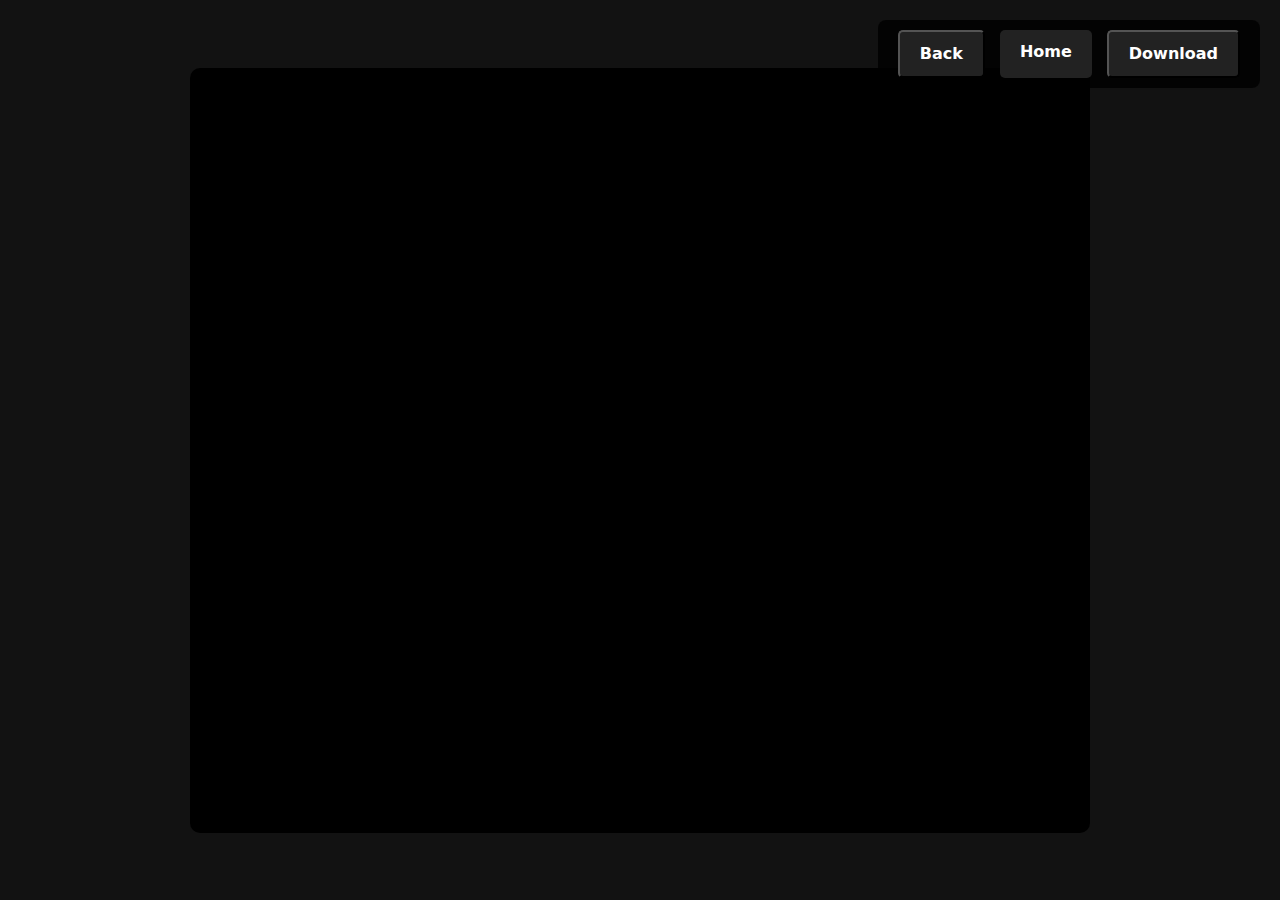
==== elixir-main/portfolio.html @ 2bb65501 "first commit" ====
<!DOCTYPE html>
<html lang="en">
<head>
    <meta charset="UTF-8">
    <meta name="viewport" content="width=device-width, initial-scale=1.0">
    <title>Portfolio Viewer</title>
    <link href="https://cdn.jsdelivr.net/npm/bootstrap@5.3.0/dist/css/bootstrap.min.css" rel="stylesheet">
    <style>
        body {
            background-color: #121212;
            color: #ffffff;
            display: flex;
            justify-content: center;
            align-items: center;
            flex-direction: column;
            height: 100vh;
            margin: 0;
            overflow: hidden;
        }

        .viewer-container {
            width: 90%;
            max-width: 900px;
            height: 85vh;
            overflow-y: auto;
            text-align: center;
            background: #000;
            padding: 10px;
            border-radius: 10px;
        }

        iframe {
            width: 100%;
            height: 100%;
            border: none;
        }

        .image-container img {
            width: 100%;
            height: auto;
            display: block;
            margin-bottom: 10px;
            border-radius: 10px;
        }

        .button-container {
            position: absolute;
            top: 20px;
            right: 20px;
            display: flex;
            gap: 15px;
            background: rgba(0, 0, 0, 0.8);
            padding: 10px 20px;
            border-radius: 8px;
        }

        .button {
            background-color: #222222;
            color: white;
            padding: 10px 20px;
            text-decoration: none;
            border-radius: 5px;
            font-weight: bold;
            transition: background-color 0.3s;
            cursor: pointer;
        }

        .button:hover {
            background-color: #444444;
        }

        @media (max-width: 768px) {
            .viewer-container {
                width: 98%;
                height: 75vh;
            }
            .button-container {
                top: 10px;
                right: 10px;
                padding: 8px 15px;
                gap: 10px;
            }
            .button {
                padding: 8px 15px;
                font-size: 14px;
            }
        }

        @media (max-width: 480px) {
            .viewer-container {
                width: 100%;
                height: 70vh;
            }
            .button-container {
                flex-direction: column;
                top: 10px;
                right: 10px;
                padding: 6px 12px;
            }
            .button {
                padding: 6px 10px;
                font-size: 12px;
            }
        }
    </style>
</head>
<body>
    <div class="button-container">
        <button class="button" onclick="goBack()">Back</button>
        <a href="./index.html" class="button">Home</a>
        <button class="button" onclick="downloadPDF()">Download</button>
    </div>
    
    <!-- Viewer Container -->
    <div class="viewer-container" id="viewer">
        <iframe id="pdf-viewer" src="portfolio.pdf#toolbar=0" allowfullscreen></iframe>
        <div id="image-viewer" class="image-container" style="display: none;"></div>
    </div>

    <script>
        function isIOS() {
            return /iPad|iPhone|iPod/.test(navigator.userAgent) || (navigator.platform === 'MacIntel' && navigator.maxTouchPoints > 1);
        }

        window.onload = function() {
            if (isIOS()) {
                document.getElementById("pdf-viewer").style.display = "none";
                document.getElementById("image-viewer").style.display = "block";

                let imageContainer = document.getElementById("image-viewer");
                for (let i = 1; i <= 13; i++) {
                    let img = new Image();
                    img.src = `./assets/images/prot/${i}.png`;
                    img.alt = `Portfolio Page ${i}`;
                    img.loading = "lazy";  // โหลดรูปเฉพาะเวลามองเห็น
                    imageContainer.appendChild(img);
                }
            }
        };

        function downloadPDF() {
            const pdfUrl = "portfolio.pdf";

            if (isIOS()) {
                // iOS ใช้ window.location.href เพื่อบังคับให้ดาวน์โหลด
                window.location.href = pdfUrl;
            } else {
                // PC และ Android ใช้วิธีปกติ
                const a = document.createElement("a");
                a.href = pdfUrl;
                a.download = "portfolio.pdf";
                document.body.appendChild(a);
                a.click();
                document.body.removeChild(a);
            }
        }
        function goBack() {
            window.history.back();
        }
    </script>

    <script src="https://cdn.jsdelivr.net/npm/bootstrap@5.3.0/dist/js/bootstrap.bundle.min.js"></script>
</body>
</html>
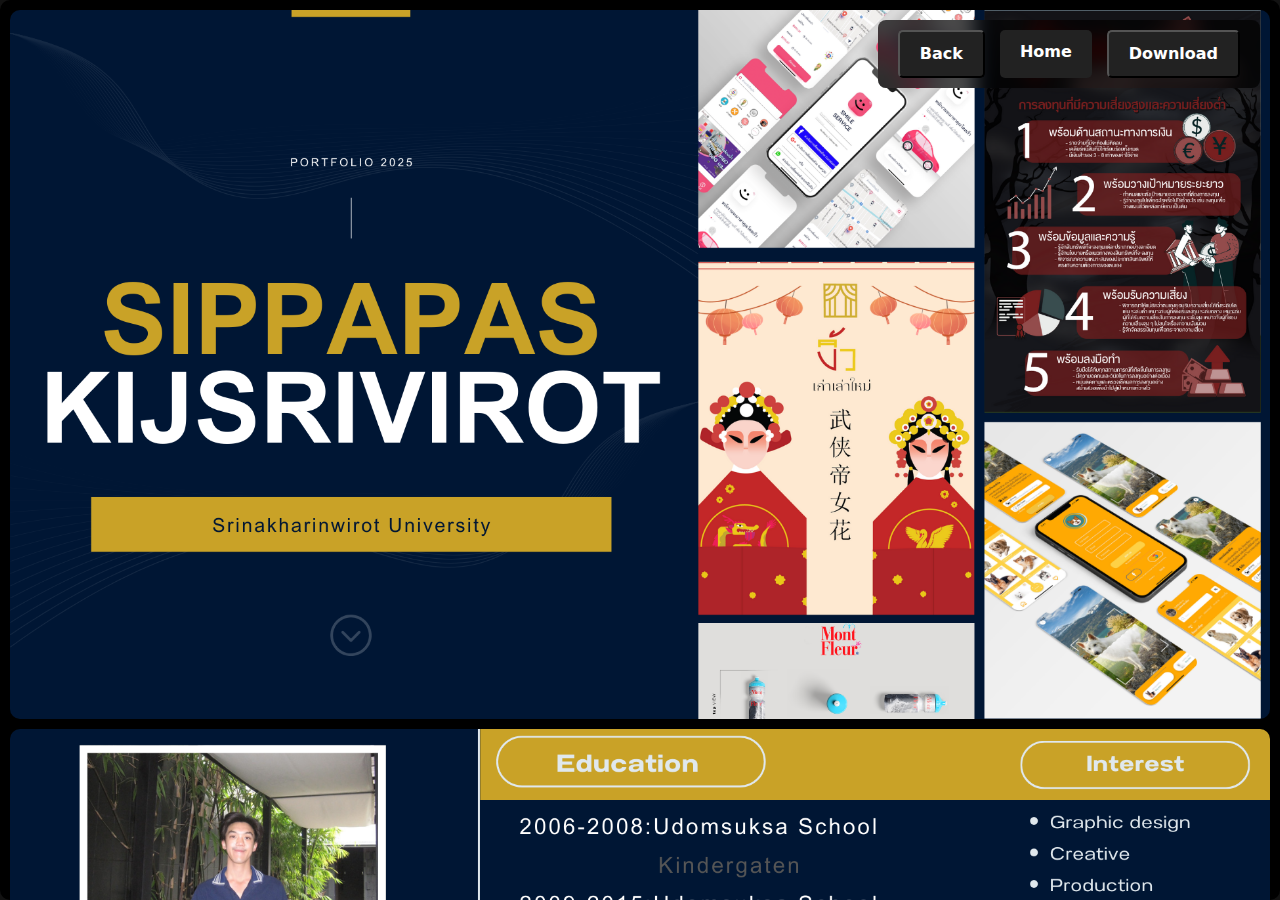
==== commit c0f698ed: "Update portfolio.html" ====
--- a/elixir-main/portfolio.html
+++ b/elixir-main/portfolio.html
@@ -19,20 +19,13 @@
         }
 
         .viewer-container {
-            width: 90%;
-            max-width: 900px;
-            height: 85vh;
+            width: 100%;
+            height: 100vh;
             overflow-y: auto;
             text-align: center;
             background: #000;
             padding: 10px;
             border-radius: 10px;
-        }
-
-        iframe {
-            width: 100%;
-            height: 100%;
-            border: none;
         }
 
         .image-container img {
@@ -102,6 +95,29 @@
                 font-size: 12px;
             }
         }
+        .button-container {
+    position: fixed;
+    top: 20px;
+    right: 20px;
+    display: flex;
+    gap: 15px;
+    background: rgba(0, 0, 0, 0.7);
+    backdrop-filter: blur(10px);
+    padding: 10px 20px;
+    border-radius: 8px;
+    z-index: 1000; /* ทำให้ปุ่มอยู่ด้านหน้า */
+}
+
+.viewer-container {
+    width: 100%;
+    min-height: 100vh; /* ปรับให้แน่ใจว่าเห็นภาพครบ */
+    overflow: auto; /* ให้สามารถเลื่อนได้ */
+    text-align: center;
+    background: #000;
+    padding: 10px;
+    border-radius: 10px;
+}
+
     </style>
 </head>
 <body>
@@ -113,39 +129,32 @@
     
     <!-- Viewer Container -->
     <div class="viewer-container" id="viewer">
-        <iframe id="pdf-viewer" src="portfolio.pdf#toolbar=0" allowfullscreen></iframe>
-        <div id="image-viewer" class="image-container" style="display: none;"></div>
+        <div id="image-viewer" class="image-container">
+            <img src="./assets/images/prot/1.png" alt="Portfolio Page 1">
+            <img src="./assets/images/prot/2.png" alt="Portfolio Page 2">
+            <img src="./assets/images/prot/3.png" alt="Portfolio Page 3">
+            <img src="./assets/images/prot/4.png" alt="Portfolio Page 4">
+            <img src="./assets/images/prot/5.png" alt="Portfolio Page 5">
+            <img src="./assets/images/prot/6.png" alt="Portfolio Page 6">
+            <img src="./assets/images/prot/7.png" alt="Portfolio Page 7">
+            <img src="./assets/images/prot/8.png" alt="Portfolio Page 8">
+            <img src="./assets/images/prot/9.png" alt="Portfolio Page 9">
+            <img src="./assets/images/prot/10.png" alt="Portfolio Page 10">
+            <img src="./assets/images/prot/11.png" alt="Portfolio Page 11">
+            <img src="./assets/images/prot/12.png" alt="Portfolio Page 12">
+            <img src="./assets/images/prot/13.png" alt="Portfolio Page 13">
+        </div>
     </div>
 
     <script>
-        function isIOS() {
-            return /iPad|iPhone|iPod/.test(navigator.userAgent) || (navigator.platform === 'MacIntel' && navigator.maxTouchPoints > 1);
-        }
-
-        window.onload = function() {
-            if (isIOS()) {
-                document.getElementById("pdf-viewer").style.display = "none";
-                document.getElementById("image-viewer").style.display = "block";
-
-                let imageContainer = document.getElementById("image-viewer");
-                for (let i = 1; i <= 13; i++) {
-                    let img = new Image();
-                    img.src = `./assets/images/prot/${i}.png`;
-                    img.alt = `Portfolio Page ${i}`;
-                    img.loading = "lazy";  // โหลดรูปเฉพาะเวลามองเห็น
-                    imageContainer.appendChild(img);
-                }
-            }
-        };
-
         function downloadPDF() {
             const pdfUrl = "portfolio.pdf";
 
             if (isIOS()) {
-                // iOS ใช้ window.location.href เพื่อบังคับให้ดาวน์โหลด
+                // iOS uses window.location.href to force download
                 window.location.href = pdfUrl;
             } else {
-                // PC และ Android ใช้วิธีปกติ
+                // PC and Android use normal download approach
                 const a = document.createElement("a");
                 a.href = pdfUrl;
                 a.download = "portfolio.pdf";
@@ -154,8 +163,13 @@
                 document.body.removeChild(a);
             }
         }
+
         function goBack() {
             window.history.back();
+        }
+
+        function isIOS() {
+            return /iPad|iPhone|iPod/.test(navigator.userAgent) || (navigator.platform === 'MacIntel' && navigator.maxTouchPoints > 1);
         }
     </script>
 
